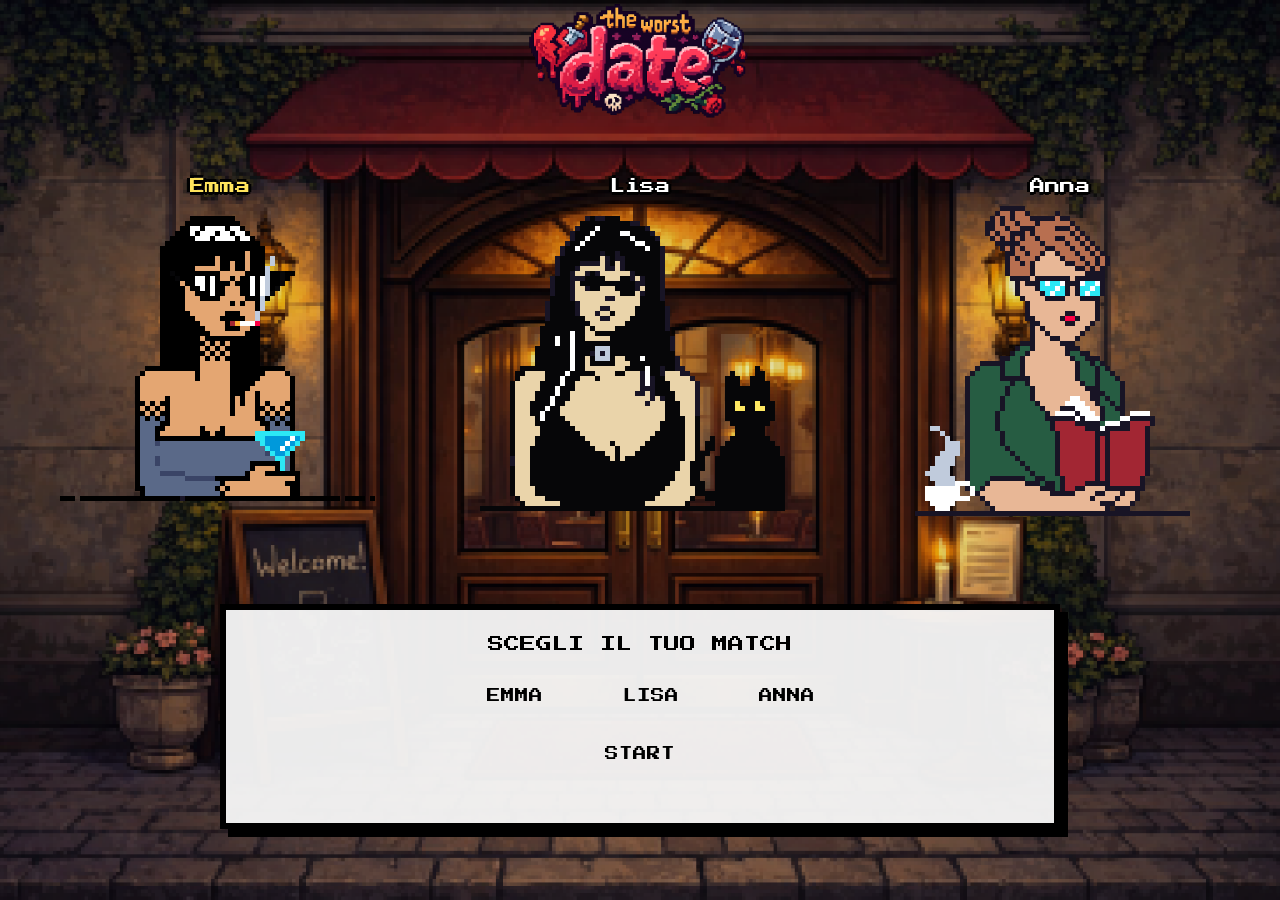
==== gamepage.html @ 307bd038 "change name" ====
<!doctype html>
<html lang="en">
  <head>
    <meta charset="UTF-8" />
    <meta name="viewport" content="width=device-width, initial-scale=1.0" />
    <title>THE WORST DATE</title>
    <link rel="stylesheet" href="style.css" />
  </head>
  <body id="welcome-body">
    <header>
      <img
        src="./Girls1/ChatGPT Image 27 mar 2026, 10_19_52.png"
        alt="logo_game"
      />
    </header>

    <main>
      <div class="tindermatch">
        <p id="Emma" class="selectedGirl">Emma</p>
        <img src="./Girls1/Girls1.GIF" alt="Emma_gif" />
      </div>

      <div class="tindermatch">
        <p id="Lisa">Lisa</p>
        <img src="./Girls1/Girls2.gif" alt="Lisa_gif" />
      </div>

      <div class="tindermatch">
        <p id="Anna">Anna</p>
        <img src="./Girls1/girls 3.gif" alt="Anna_gif" />
      </div>
    </main>

    <form action="" id="character-choice">
      <label for="character">scegli il tuo match</label>

      <div class="character-list">
        <button type="button" class="name-btn" data-value="Emma">
          <span class="arrow">▶</span>
          <span>Emma</span>
        </button>

        <button type="button" class="name-btn" data-value="Lisa">
          <span class="arrow">▶</span>
          <span>Lisa</span>
        </button>

        <button type="button" class="name-btn" data-value="Anna">
          <span class="arrow">▶</span>
          <span>Anna</span>
        </button>
      </div>

      <select name="character" id="character">
        <option value="Emma">Emma</option>
        <option value="Lisa">Lisa</option>
        <option value="Anna">Anna</option>
      </select>

      <button type="submit">start</button>
    </form>

    <footer></footer>
    <script src="script.js"></script>
  </body>
</html>
---- style.css ----
@import url("https://fonts.googleapis.com/css2?family=Press+Start+2P&display=swap");

* {
  box-sizing: border-box;
  margin: 0;
  padding: 0;
}

body {
  font-family: "Press Start 2P", system-ui;
  height: 100dvh;
  color: white;
  display: flex;
  flex-direction: column;
  justify-content: space-between;
  background-size: cover;
  background-position: center;
  background-repeat: no-repeat;
  background-attachment: fixed;
  overflow-x: hidden;
}

body::before {
  content: "";
  position: fixed;
  inset: 0;
  background: rgba(0, 0, 0, 0.1);
  z-index: -1;
}

/* =========================
   COMPONENTI RIUTILIZZABILI
   ========================= */

.pixel-border {
  border: 6px solid black;
  box-shadow: 8px 8px 0 black;
}

.retro-btn,
.retro-box-btn {
  font-family: "Press Start 2P", system-ui;
  font-size: clamp(0.72rem, 0.95vw, 0.9rem);
  line-height: 1.5;
  padding: 14px 18px;
  border: 4px solid black;
  background: #f5f5f5;
  color: black;
  cursor: pointer;
  text-transform: uppercase;
  text-align: center;
  box-shadow: 5px 5px 0 black;
}

.retro-btn:hover,
.retro-btn:focus-visible,
.retro-box-btn:hover,
.retro-box-btn:focus-visible {
  background: black;
  color: white;
  outline: none;
}

.retro-btn:active,
.retro-box-btn:active {
  transform: translate(3px, 3px);
  box-shadow: 2px 2px 0 black;
}

.tindermatch {
  height: 100%;
  width: 100%;
  display: flex;
  flex-direction: column;
  align-items: center;
  justify-content: end;
  position: relative;
}

.tindermatch img {
  width: clamp(280px, 32vw, 430px);
  height: auto;
  display: block;
  image-rendering: pixelated;
}

.tindermatch::after {
  content: "";
  width: min(82%, 340px);
  height: 8px;
  background: black;
  display: block;
  margin-top: -4px;
}

/* =========================
   WELCOME SCREEN
   ========================= */

#welcome-body main {
  display: flex;
  height: 40%;
  justify-content: center;
  align-items: center;
  gap: 20px;
  padding: 20px;
}

#welcome-body .tindermatch:nth-of-type(1) {
  grid-column: 1;
  grid-row: 1;
}

#welcome-body .tindermatch:nth-of-type(2) {
  grid-column: 2;
  grid-row: 1;
}

#welcome-body .tindermatch:nth-of-type(3) {
  grid-column: 3;
  grid-row: 1;
}

#welcome-body .tindermatch p {
  margin-bottom: 10px;
  font-size: clamp(0.95rem, 1.15vw, 1.2rem);
  color: white;
  line-height: 1.2;
  text-shadow:
    3px 0 black,
    -3px 0 black,
    0 3px black,
    0 -3px black,
    2px 2px black;
}

#welcome-body .tindermatch img {
  width: fit-content;
  height: 100%;
}

.selectedGirl {
  color: #ffe45c !important;
  text-shadow:
    3px 0 black,
    -3px 0 black,
    0 3px black,
    0 -3px black,
    2px 2px black,
    0 0 8px #ffe45c,
    0 0 16px #ffe45c;
}

#welcome-body #character-choice {
  grid-column: 1 / 4;
  grid-row: 2;
  width: min(840px, 88%);
  margin: 0 auto 10px;
  background: rgba(245, 245, 245, 0.96);
  color: black;
  padding: 22px 28px 20px;
  display: flex;
  flex-direction: column;
  align-items: center;
  gap: 22px;
  border: 6px solid black;
  box-shadow: 8px 8px 0 black;
}

#welcome-body #character-choice label {
  text-align: center;
  font-size: clamp(1rem, 1.2vw, 1.35rem);
  line-height: 1.5;
  text-transform: uppercase;
  color: black;
}

.fake-selector {
  display: flex;
  justify-content: center;
  align-items: center;
  gap: 34px;
  flex-wrap: wrap;
  min-height: 28px;
}

.fake-option {
  font-family: "Press Start 2P", system-ui;
  font-size: clamp(0.85rem, 1vw, 1rem);
  text-transform: uppercase;
  color: black;
  cursor: pointer;
  user-select: none;
}

.fake-option.active {
  position: relative;
  padding-left: 18px;
}

.fake-option.active::before {
  content: "▶";
  position: absolute;
  left: 0;
  top: 0;
}

#welcome-body #character-choice select,
#character {
  position: absolute;
  opacity: 0;
  pointer-events: none;
  width: 1px;
  height: 1px;
}

#welcome-body #character-choice > button {
  font-family: "Press Start 2P", system-ui;
  font-size: clamp(0.85rem, 1vw, 1rem);
  background: transparent;
  border: none;
  color: black;
  cursor: pointer;
  display: inline-flex;
  align-items: center;
  justify-content: center;
  padding: 10px 12px;
  text-transform: uppercase;
  line-height: 1.2;
}

#welcome-body #character-choice > button:hover,
#welcome-body #character-choice > button:focus-visible {
  background: black;
  color: white;
  outline: none;
}

#welcome-body #character-choice > button:active {
  transform: translateY(2px);
}

/* =========================
   GAME / QUIZ / RESULT
   ========================= */

.game-screen {
  min-height: 100vh;
  display: flex;
  flex-direction: column;
  justify-content: space-between;
  gap: 18px;
  padding: 18px 20px 14px;
}

.girls-stage {
  display: flex;
  flex: 1;
  width: 100%;
  max-width: 1500px;
  margin: 0 auto;
  grid-template-columns: repeat(3, minmax(220px, 1fr));
  align-items: end;
  justify-items: center;
  gap: 8px;
  padding: 0 8px;
}

.girl-name {
  margin-bottom: 10px;
  font-size: clamp(0.95rem, 1.15vw, 1.2rem);
  color: white;
  line-height: 1.2;
  text-shadow:
    3px 0 black,
    -3px 0 black,
    0 3px black,
    0 -3px black,
    2px 2px black;
}

.tindermatch.active .girl-name {
  color: #ffe45c;
}

.tindermatch.active img {
  transform: translateY(-2px);
}

.selector-panel {
  width: min(980px, 92%);
  margin: 0 auto;
  background: rgba(245, 245, 245, 0.96);
  color: black;
  padding: 22px 28px 20px;
}

.selector-title {
  text-align: center;
  font-size: clamp(0.95rem, 1.15vw, 1.35rem);
  line-height: 1.5;
  margin-bottom: 22px;
  text-transform: uppercase;
}

#character-choice {
  display: flex;
  flex-direction: column;
  align-items: center;
  gap: 12px;
  height: 25%;
}

.character-list {
  width: 100%;
  display: flex;
  justify-content: center;
  align-items: center;
  flex-wrap: wrap;
  gap: 18px 34px;
}

.name-btn,
.retro-text-btn {
  font-family: "Press Start 2P", system-ui;
  font-size: clamp(0.85rem, 1vw, 1rem);
  background: transparent;
  border: none;
  color: black;
  cursor: pointer;
  display: inline-flex;
  align-items: center;
  justify-content: center;
  gap: 8px;
  padding: 10px 12px;
  text-transform: uppercase;
  line-height: 1.2;
}

.name-btn .arrow,
.retro-text-btn .arrow {
  opacity: 0;
  transform: translateX(-4px);
  transition:
    opacity 0.15s ease,
    transform 0.15s ease;
}

.name-btn:hover .arrow,
.name-btn:focus-visible .arrow,
.name-btn.is-selected .arrow,
.retro-text-btn:hover .arrow,
.retro-text-btn:focus-visible .arrow {
  opacity: 1;
  transform: translateX(0);
}

.name-btn:hover,
.name-btn:focus-visible,
.name-btn.is-selected,
.retro-text-btn:hover,
.retro-text-btn:focus-visible {
  background: black;
  color: white;
  outline: none;
}

.name-btn:active,
.retro-text-btn:active {
  transform: translateY(2px);
}
#try-again {
  margin: 0 auto;
}

.start-btn {
  min-width: 170px;
  padding: 12px 16px;
}

#benchmark-body main,
#result-body main {
  display: flex;
  flex-direction: row;
  justify-content: space-between;
  align-items: stretch;
  gap: 20px;
  padding: 20px 20px 0 20px;
}

#animazione {
  flex: 1;
  display: flex;
  justify-content: center;
}

#animazione img {
  width: 75%;
  max-height: 95vh;
  object-fit: contain;
  image-rendering: pixelated;
}

#sidebar,
.quiz-space,
.end-screen,
.result-screen {
  width: min(92vw, 860px);
  min-height: 70vh;
  background: rgba(245, 245, 245, 0.96);
  color: black;
  box-shadow: 8px 8px 0 black;
}

#benchmark-body #sidebar,
#result-body #sidebar,
#welcome-body #sidebar {
  width: min(48vw, 860px);
  /* min-height: calc(100vh - 72px); */
  margin: 0 50px 0 0;
  height: 100px;
  display: flex;
  flex-direction: column;
  justify-content: center;
}

.quiz-space {
  width: 100%;
  min-height: 100%;
  display: flex;
  flex-direction: column;
  justify-content: flex-start;
}

.welcome-form {
  color: black;
  display: flex;
  flex-direction: column;
  align-items: center;
  gap: 26px;
}

.welcome-form .title,
.welcome-form .subtitle {
  width: 100%;
  text-align: center;
}

.welcome-form .title h1 {
  font-size: clamp(0.95rem, 1.2vw, 1.25rem);
  line-height: 1.8;
}

.welcome-form .subtitle h2 {
  font-size: clamp(0.85rem, 1vw, 1rem);
  line-height: 1.7;
  margin-bottom: 18px;
}

.welcome-form .subtitle p,
#result-body #sidebar p {
  font-size: clamp(0.72rem, 0.92vw, 0.9rem);
  line-height: 1.9;
  text-align: center;
  margin-bottom: 18px;
}

#question-display,
#question-diplay {
  text-align: center;
  font-size: clamp(0.8rem, 1.05vw, 1rem);
  line-height: 1.8;
  margin-bottom: 30px;
}

#question-title {
  line-height: 1.9;
  padding: 30px;
}

#button-space {
  display: grid;

  flex-direction: column;
  align-items: center;
  gap: 14px;
  width: 100%;
  margin-top: 30px;
  padding: 30px;
}

.end-screen h1,
.result-screen h1 {
  text-align: center;
  font-size: clamp(0.9rem, 1.2vw, 1.2rem);
  line-height: 1.8;
  margin-bottom: 22px;
}

.correct-answer {
  color: rgba(0, 128, 0, 0.7);
}

.wrong-answer {
  color: rgba(255, 0, 0, 0.7);
}

#welcome-body {
  background-image: url(./assets/images/step\ 1.png);
  background-color: #dd34;
}

/* =========================
   RESPONSIVE
   ========================= */
/* 
@media (max-width: 1200px) {
  .girls-stage {
    gap: 6px;
  }

  .tindermatch img {
    width: clamp(240px, 29vw, 360px);
  }

  .selector-panel {
    width: min(900px, 94%);
  }
}

@media (max-width: 900px) {
  #welcome-body main {
    grid-template-columns: repeat(1, minmax(160px, 1fr));
    gap: 2px;
    padding: 14px 14px 18px;
  }

  #welcome-body .tindermatch img {
    width: clamp(170px, 27vw, 270px);
  }

  #welcome-body .tindermatch p {
    font-size: clamp(0.72rem, 1vw, 0.95rem);
  }

  #welcome-body #character-choice,
  .selector-panel {
    width: 96%;
    padding: 18px 16px;
  }

  .game-screen {
    padding: 14px 14px 18px;
  }

  .girls-stage {
    grid-template-columns: repeat(3, minmax(160px, 1fr));
    gap: 2px;
    padding: 0;
  }

  .girl-name {
    font-size: clamp(0.72rem, 1vw, 0.95rem);
  }

  .selector-title {
    margin-bottom: 18px;
  }

  .character-list {
    gap: 14px 20px;
  }

  .name-btn,
  .retro-text-btn {
    font-size: 0.78rem;
    padding: 8px 10px;
  }

  #benchmark-body main,
  #result-body main {
    flex-direction: column;
    align-items: center;
  }

  #benchmark-body #sidebar,
  #result-body #sidebar {
    width: 96%;
    min-height: auto;
  }

  #animazione img {
    width: min(90vw, 420px);
  }
}

@media (max-width: 700px) {
  #welcome-body main {
    grid-template-columns: 1fr;
    grid-template-rows: auto auto auto auto;
    justify-items: center;
    align-items: center;
    gap: 18px;
    padding: 12px;
  }

  #welcome-body .tindermatch:nth-of-type(1),
  #welcome-body .tindermatch:nth-of-type(2),
  #welcome-body .tindermatch:nth-of-type(3),
  #welcome-body #character-choice {
    grid-column: 1;
    grid-row: auto;
  }

  #welcome-body .tindermatch img,
  .tindermatch img {
    width: min(72vw, 290px);
  }

  #welcome-body .tindermatch p,
  .girl-name {
    margin-bottom: 8px;
    font-size: 0.9rem;
  }

  .game-screen {
    justify-content: flex-start;
    gap: 18px;
    padding: 12px;
  }

  .girls-stage {
    grid-template-columns: 1fr;
    gap: 18px;
  }

  #welcome-body #character-choice,
  .selector-panel {
    width: 100%;
    padding: 16px 12px;
  }

  .fake-selector {
    gap: 18px;
  }

  .selector-title {
    font-size: 0.88rem;
  }

  .character-list {
    flex-direction: column;
    gap: 12px;
  }

  .name-btn,
  .retro-text-btn {
    width: 100%;
    max-width: 260px;
    justify-content: center;
    font-size: 0.72rem;
  }

  .start-btn,
  .retro-btn,
  .retro-box-btn {
    width: 100%;
    max-width: 280px;
  }

  #sidebar,
  .quiz-space,
  .end-screen,
  .result-screen {
    width: calc(100vw - 24px);
    padding: 20px 14px;
    margin: 20px auto;
  }
} */

header img {
  width: 20%;
}

header {
  display: flex;
  flex-direction: row;
  justify-content: center;
}

.bar-background {
  background-image: url("./assets/images/welcomeBgPixel.png") !important;
}

.hidden {
  display: none !important;
}

.entrypage-body {
  background-image: url(./assets/images/step\ 1.png);
  display: flex;
  flex-direction: column;
  background-color: #dd34;
  align-items: center;
  justify-content: center;
}

.entrypage-body img {
  width: 55%;
  margin: 0 auto;
}
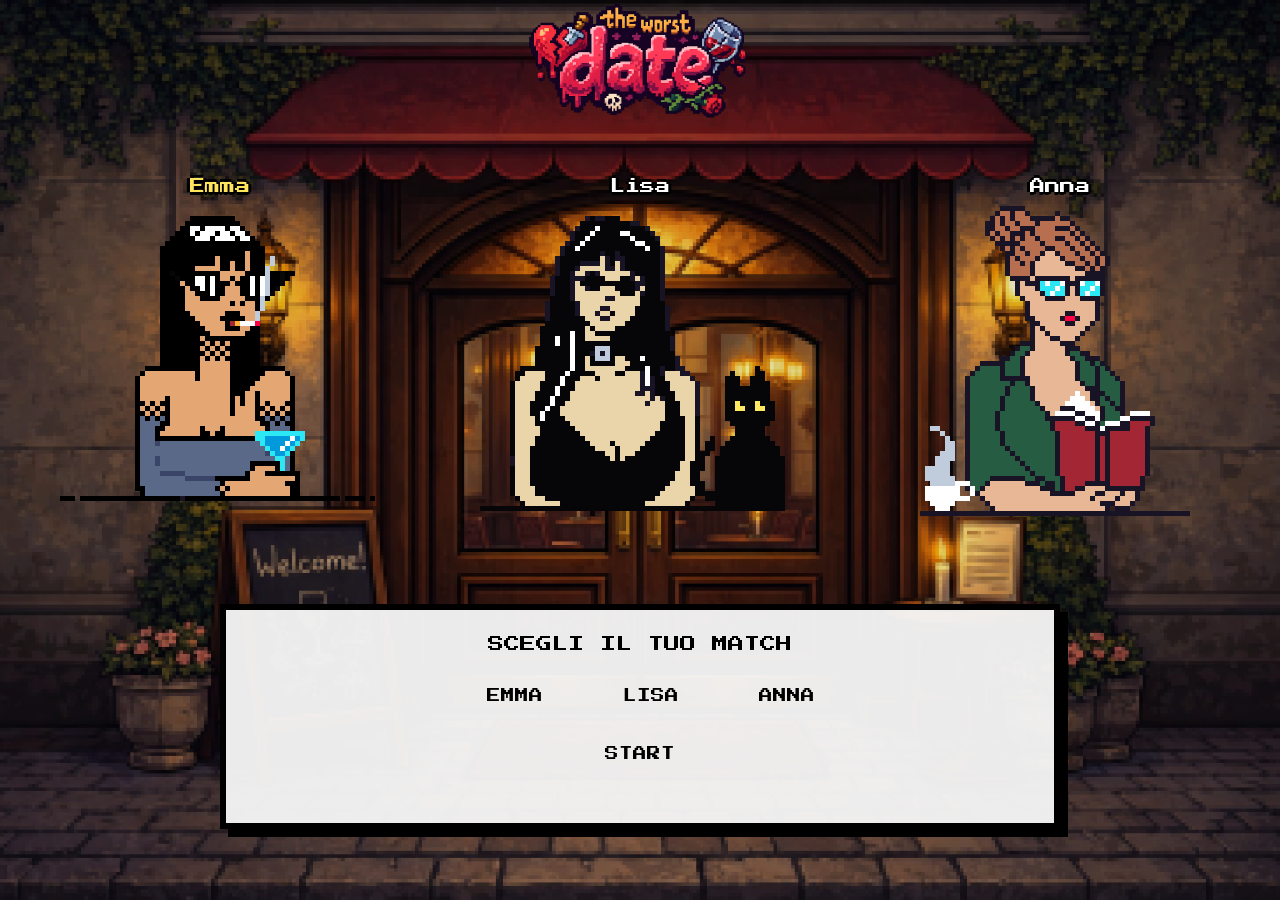
==== commit de6d30c2: "fix" ====
--- a/gamepage.html
+++ b/gamepage.html
@@ -5,6 +5,12 @@
     <meta name="viewport" content="width=device-width, initial-scale=1.0" />
     <title>THE WORST DATE</title>
     <link rel="stylesheet" href="style.css" />
+    <link
+      rel="icon"
+      type="image/png"
+      sizes="32x32"
+      href="./Girls1/ChatGPT Image 27 mar 2026, 10_19_52.png"
+    />
   </head>
   <body id="welcome-body">
     <header>
--- a/style.css
+++ b/style.css
@@ -510,6 +510,22 @@
   background-color: #dd34;
 }
 
+#hearts {
+  text-align: center;
+}
+
+.hidden {
+  display: none;
+}
+
+.full-heart {
+  width: 10%;
+}
+
+.empty-heart {
+  width: 10%;
+}
+
 /* =========================
    RESPONSIVE
    ========================= */
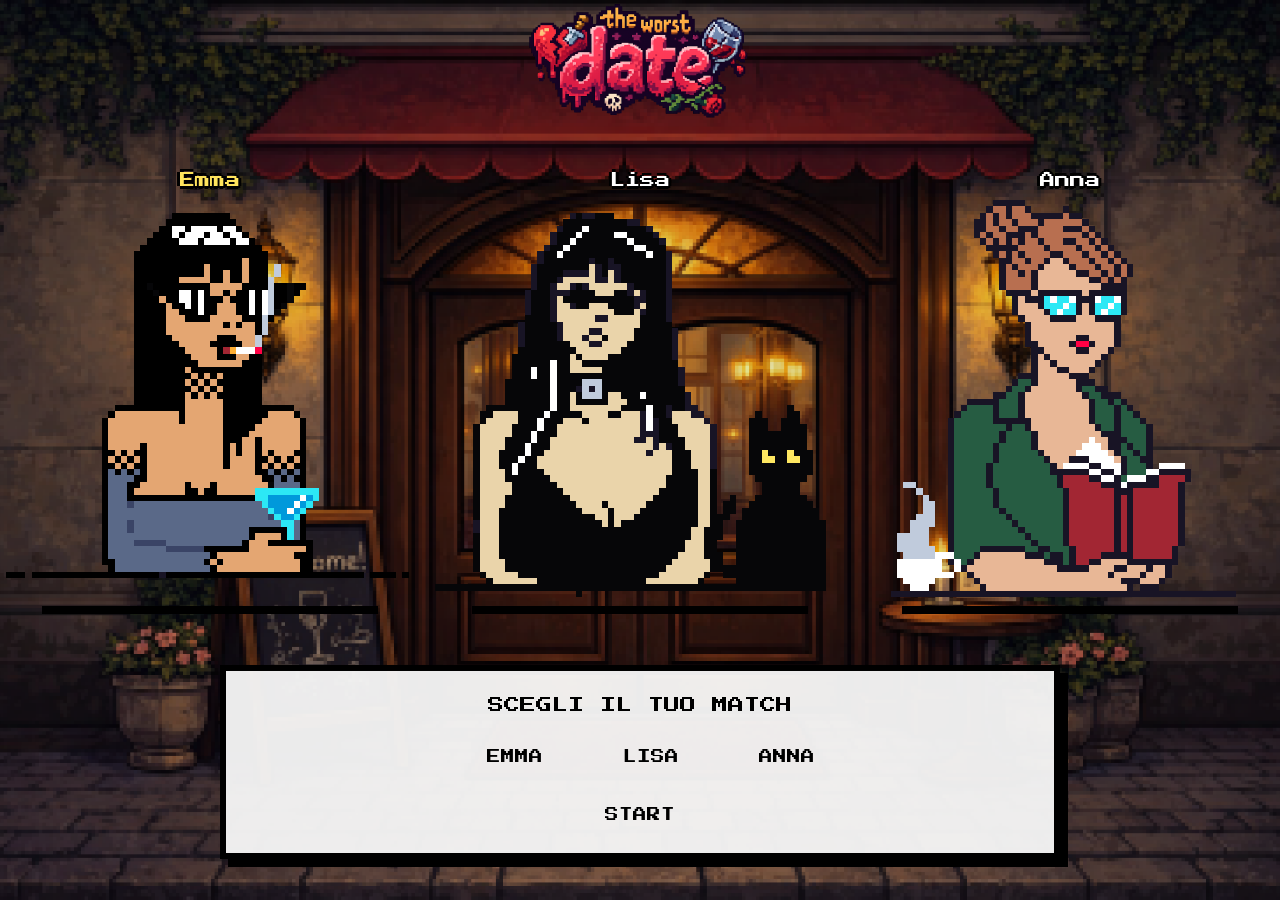
==== commit c608cd0b: "Update gamepage.html" ====
--- a/gamepage.html
+++ b/gamepage.html
@@ -1,23 +1,14 @@
 <!doctype html>
-<html lang="en">
+<html lang="it">
   <head>
     <meta charset="UTF-8" />
     <meta name="viewport" content="width=device-width, initial-scale=1.0" />
     <title>THE WORST DATE</title>
     <link rel="stylesheet" href="style.css" />
-    <link
-      rel="icon"
-      type="image/png"
-      sizes="32x32"
-      href="./Girls1/ChatGPT Image 27 mar 2026, 10_19_52.png"
-    />
   </head>
   <body id="welcome-body">
     <header>
-      <img
-        src="./Girls1/ChatGPT Image 27 mar 2026, 10_19_52.png"
-        alt="logo_game"
-      />
+      <img src="./Girls1/logo.png" alt="logo_game" />
     </header>
 
     <main>
--- a/style.css
+++ b/style.css
@@ -8,7 +8,7 @@
 
 body {
   font-family: "Press Start 2P", system-ui;
-  height: 100dvh;
+  min-height: 100dvh;
   color: white;
   display: flex;
   flex-direction: column;
@@ -135,7 +135,7 @@
 }
 
 #welcome-body .tindermatch img {
-  width: fit-content;
+  /* width: fit-content; */
   height: 100%;
 }
 
@@ -530,169 +530,98 @@
    RESPONSIVE
    ========================= */
 /* 
-@media (max-width: 1200px) {
-  .girls-stage {
-    gap: 6px;
-  }
-
-  .tindermatch img {
-    width: clamp(240px, 29vw, 360px);
-  }
-
-  .selector-panel {
-    width: min(900px, 94%);
-  }
-}
-
-@media (max-width: 900px) {
+/* =========================
+   MOBILE (fino a 700px)
+   Su telefono: le ragazze diventano un carosello da scorrere col dito,
+   e nelle schermate di gioco la ragazza va sopra e il pannello sotto.
+   ========================= */
+
+/* Sui touch screen l'hover resta "attaccato" dopo il tocco: lo neutralizziamo */
+@media (hover: none) {
+  .retro-btn:hover {
+    background: #f5f5f5;
+    color: black;
+  }
+}
+
+@media (max-width: 700px) {
+  body {
+    background-attachment: scroll; /* fixed su iOS ingrandisce lo sfondo */
+  }
+
+  header img {
+    width: 45%;
+  }
+
+  /* --- Selezione: carosello orizzontale (swipe, come Tinder) --- */
   #welcome-body main {
-    grid-template-columns: repeat(1, minmax(160px, 1fr));
-    gap: 2px;
-    padding: 14px 14px 18px;
+    height: auto;
+    justify-content: flex-start;
+    overflow-x: auto; /* il main scorre in orizzontale */
+    scroll-snap-type: x mandatory; /* e si ferma su una ragazza alla volta */
+    padding: 12px 0;
+    gap: 0;
+  }
+
+  #welcome-body .tindermatch {
+    flex: 0 0 100%; /* ogni ragazza occupa tutto lo schermo */
+    scroll-snap-align: center;
   }
 
   #welcome-body .tindermatch img {
-    width: clamp(170px, 27vw, 270px);
-  }
-
-  #welcome-body .tindermatch p {
-    font-size: clamp(0.72rem, 1vw, 0.95rem);
-  }
-
-  #welcome-body #character-choice,
-  .selector-panel {
-    width: 96%;
-    padding: 18px 16px;
-  }
-
-  .game-screen {
-    padding: 14px 14px 18px;
-  }
-
-  .girls-stage {
-    grid-template-columns: repeat(3, minmax(160px, 1fr));
-    gap: 2px;
-    padding: 0;
-  }
-
-  .girl-name {
-    font-size: clamp(0.72rem, 1vw, 0.95rem);
-  }
-
-  .selector-title {
-    margin-bottom: 18px;
-  }
-
-  .character-list {
-    gap: 14px 20px;
-  }
-
-  .name-btn,
-  .retro-text-btn {
-    font-size: 0.78rem;
-    padding: 8px 10px;
-  }
-
+    width: min(70vw, 280px);
+    height: auto;
+  }
+
+  #welcome-body #character-choice {
+    width: calc(100% - 32px);
+    padding: 16px 12px;
+    gap: 14px;
+  }
+
+  /* --- Gioco: ragazza sopra, pannello sotto --- */
   #benchmark-body main,
-  #result-body main {
+  #result-body main,
+  #welcome-body main:has(#sidebar) {
     flex-direction: column;
     align-items: center;
+    overflow: visible;
+    padding: 12px 16px 24px;
+    gap: 12px;
+  }
+
+  #animazione img {
+    width: min(45vw, 180px);
   }
 
   #benchmark-body #sidebar,
-  #result-body #sidebar {
-    width: 96%;
+  #result-body #sidebar,
+  #welcome-body #sidebar {
+    width: 100%;
+    height: auto;
     min-height: auto;
-  }
-
-  #animazione img {
-    width: min(90vw, 420px);
-  }
-}
-
-@media (max-width: 700px) {
-  #welcome-body main {
-    grid-template-columns: 1fr;
-    grid-template-rows: auto auto auto auto;
-    justify-items: center;
-    align-items: center;
-    gap: 18px;
-    padding: 12px;
-  }
-
-  #welcome-body .tindermatch:nth-of-type(1),
-  #welcome-body .tindermatch:nth-of-type(2),
-  #welcome-body .tindermatch:nth-of-type(3),
-  #welcome-body #character-choice {
-    grid-column: 1;
-    grid-row: auto;
-  }
-
-  #welcome-body .tindermatch img,
-  .tindermatch img {
-    width: min(72vw, 290px);
-  }
-
-  #welcome-body .tindermatch p,
-  .girl-name {
-    margin-bottom: 8px;
-    font-size: 0.9rem;
-  }
-
-  .game-screen {
-    justify-content: flex-start;
-    gap: 18px;
-    padding: 12px;
-  }
-
-  .girls-stage {
-    grid-template-columns: 1fr;
-    gap: 18px;
-  }
-
-  #welcome-body #character-choice,
-  .selector-panel {
+    margin: 0;
+    padding: 20px 14px;
+  }
+
+  #question-title {
+    padding: 10px;
+  }
+
+  #button-space {
+    margin-top: 0;
+    padding: 10px 0;
+  }
+
+  .retro-btn {
     width: 100%;
-    padding: 16px 12px;
-  }
-
-  .fake-selector {
-    gap: 18px;
-  }
-
-  .selector-title {
-    font-size: 0.88rem;
-  }
-
-  .character-list {
-    flex-direction: column;
-    gap: 12px;
-  }
-
-  .name-btn,
-  .retro-text-btn {
-    width: 100%;
-    max-width: 260px;
-    justify-content: center;
-    font-size: 0.72rem;
-  }
-
-  .start-btn,
-  .retro-btn,
-  .retro-box-btn {
-    width: 100%;
-    max-width: 280px;
-  }
-
-  #sidebar,
-  .quiz-space,
-  .end-screen,
-  .result-screen {
-    width: calc(100vw - 24px);
-    padding: 20px 14px;
-    margin: 20px auto;
-  }
-} */
+  }
+
+  .full-heart,
+  .empty-heart {
+    width: 36px;
+  }
+}
 
 header img {
   width: 20%;
